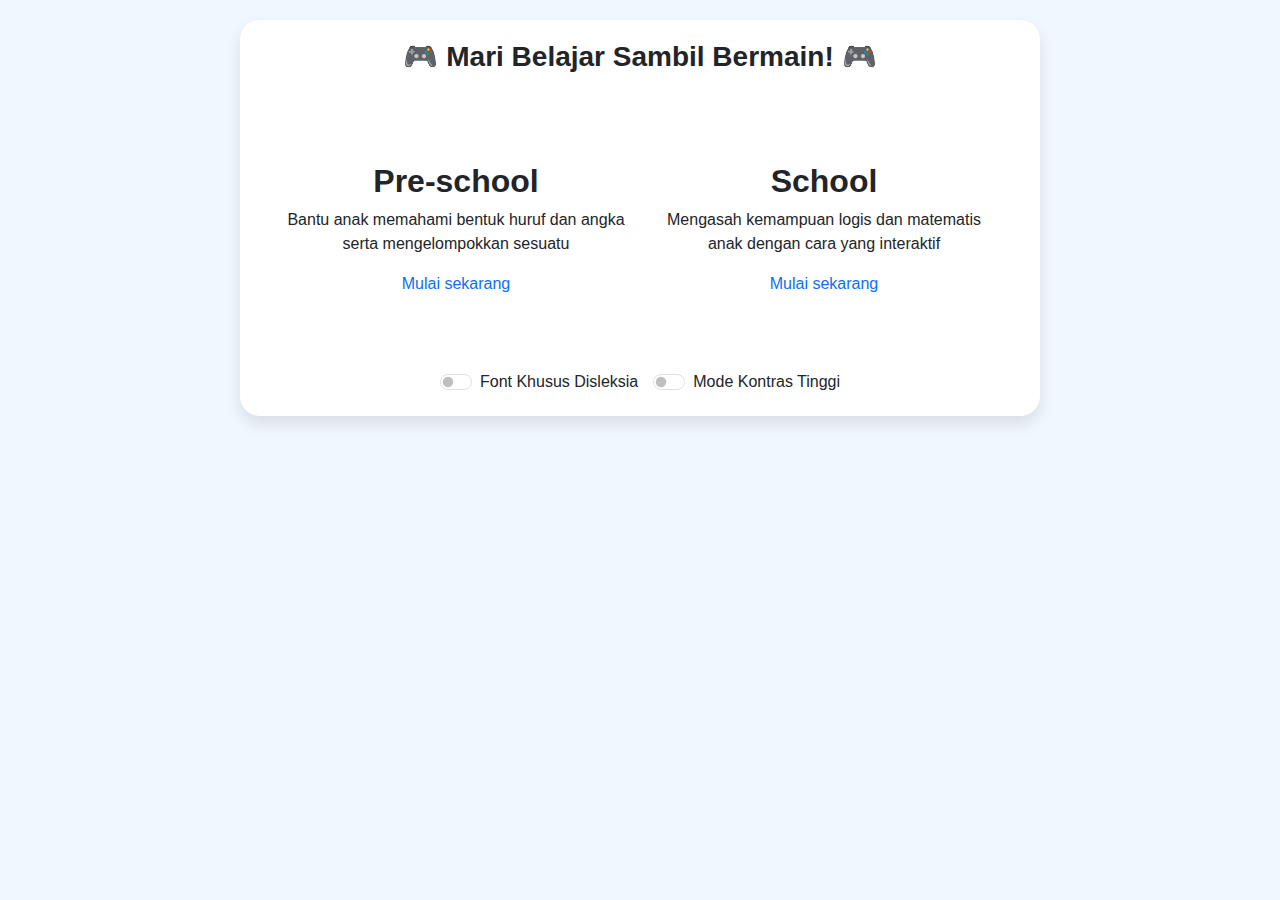
==== index.html @ 3c77245b "init" ====
<!DOCTYPE html>
<html lang="id">

<head>
    <meta charset="UTF-8" />
    <meta name="viewport" content="width=device-width, initial-scale=1.0" />
    <title>Permainan Belajar Anak</title>
    <!-- CSS -->
    <link rel="stylesheet" href="https://cdnjs.cloudflare.com/ajax/libs/bootstrap/5.3.0/css/bootstrap.min.css" />
    <link rel="stylesheet"
        href="https://maxst.icons8.com/vue-static/landings/line-awesome/line-awesome/1.3.0/css/line-awesome.min.css" />
    <link rel="stylesheet" href="app.css" />
    <!-- jQuery -->
    <script src="https://cdnjs.cloudflare.com/ajax/libs/jquery/3.6.0/jquery.min.js"></script>
</head>

<body>
    <div class="container">
        <div class="game-container">
            <h3 class="text-center mb-4">🎮 Mari Belajar Sambil Bermain! 🎮</h3>
            <div class="container px-4 py-3 text-center">
                <div class="row g-4 py-5 row-cols-1 row-cols-sm-2">
                    <div class="feature col">
                        <i class="las la-shapes la-fw la-5x"></i>
                        <h3 class="fs-2">Pre-school</h3>
                        <p>Bantu anak memahami bentuk huruf dan angka serta mengelompokkan sesuatu</p>
                        <a href="early-learning-preschool.html" style="text-decoration: none;">
                            Mulai sekarang <i class="las la-angle-right"></i>
                        </a>
                    </div>
                    <div class="feature col">
                        <i class="las la-chalkboard-teacher la-fw la-5x"></i>
                        <h3 class="fs-2">School</h3>
                        <p>Mengasah kemampuan logis dan matematis anak dengan cara yang interaktif</p>
                        <a href="early-learning-school.html" style="text-decoration: none;">
                            Mulai sekarang <i class="las la-angle-right"></i>
                        </a>
                    </div>
                </div>
            </div>

            <div class="settings-panel">
                <div class="form-check form-switch">
                    <input class="form-check-input" type="checkbox" id="fontToggle" />
                    <label class="form-check-label" for="fontToggle">Font Khusus Disleksia</label>
                </div>
                <div class="form-check form-switch">
                    <input class="form-check-input" type="checkbox" id="contrastToggle" />
                    <label class="form-check-label" for="contrastToggle">Mode Kontras Tinggi</label>
                </div>
            </div>
        </div>
    </div>
</body>

<script src="app.js"></script>

</html>
---- app.css ----
@font-face {
  font-family: "OpenDyslexic";
  src: url("https://cdnjs.cloudflare.com/ajax/libs/open-dyslexic/3.0.3/fonts/OpenDyslexic-Regular.woff")
    format("woff");
  font-style: normal;
  font-weight: normal;
}

body {
  font-family: "Segoe UI", "Roboto", "Helvetica Neue", "Arial", "San Francisco",
    "Noto Sans", sans-serif;
  background-color: #f0f8ff;
  padding: 20px;
  display: flex;
  flex-direction: column;
  min-height: 100vh;
}

.dyslexic-mode {
  font-family: "OpenDyslexic", "Segoe UI", "Roboto", "Helvetica Neue", "Arial",
    sans-serif;
}

h1,
h2,
h3 {
  font-family: "Baloo 2", "Verdana", "Geneva", sans-serif;
  font-weight: 600;
}

.btn-indigo {
  background-color: #432dd7;
  color: #fafafa !important;
}

.btn-indigo:hover {
  background-color: #372aac;
}

.btn-indigo:active {
  background-color: #372aac !important;
}

.btn-purple {
  background-color: #6f42c1;
  color: #fafafa !important;
}

.btn-purple:hover {
  background-color: #59359a;
}

.btn-purple:active {
  background-color: #59359a !important;
}

.btn-fuchsia {
  background-color: #a800b7;
  color: #fafafa !important;
}

.btn-fuchsia:hover {
  background-color: #8a0194;
}

.btn-fuchsia:active {
  background-color: #8a0194 !important;
}

.btn-rose {
  background-color: #a3004c;
  color: #fafafa !important;
}

.btn-rose:hover {
  background-color: #861043;
}

.btn-rose:active {
  background-color: #861043 !important;
}

.game-container {
  max-width: 800px;
  margin: 0 auto;
  background-color: white;
  border-radius: 20px;
  padding: 20px;
  box-shadow: 0 8px 16px rgba(0, 0, 0, 0.1);
}

.game-area {
  height: auto;
  min-height: 350px;
  max-height: 80vh;
  border: 3px solid #6f42c1;
  border-radius: 15px;
  margin: 10px 0;
  padding: 20px;
  display: flex;
  flex-direction: column;
  align-items: center;
  justify-content: space-between;
  position: relative;
  background-color: #fffbef;
  box-sizing: border-box;
  overflow-y: auto;
}

.question-area {
  font-size: 24px;
  text-align: center;
  margin-bottom: 20px;
  line-height: 1.4;
}

.item-display {
  display: flex;
  flex-wrap: wrap;
  justify-content: center;
  margin: 10px 0;
}

.item {
  font-size: 48px;

  text-shadow: 0 0 2px rgba(255, 255, 255, 0.5);
}

.input-area {
  text-align: center;
  margin-top: 20px;
}

.answer-input {
  font-size: 24px;
  width: 300px;
  text-align: center;
  border: 2px solid #6c757d;
  border-radius: 10px;
  padding: 10px;
  font-family: inherit;
  text-transform: uppercase;
  letter-spacing: 0.5em;
  text-indent: 0.25em;
  box-sizing: border-box;
}

.feedback {
  min-height: 60px;
  font-size: 24px;
  text-align: center;
  margin-top: 5px;
  margin-bottom: 5px;
  font-weight: bold;
  display: flex;
  align-items: center;
  justify-content: center;
  width: 100%;
  padding: 5px;
  box-sizing: border-box;
  overflow-wrap: break-word;
  word-break: break-word;
  max-width: 100%;
}

.correct {
  color: #28a745;
}

.incorrect {
  color: #dc3545;
}

.score-display {
  font-size: 18px;
  text-align: right;
  margin: 10px 0;
}

.mode-buttons {
  display: flex;
  justify-content: center;
  gap: 10px;
  margin-bottom: 20px;
  flex-wrap: wrap;
}

.mode-buttons button {
  line-height: 0;
  height: 40px;
}

.next-button {
  display: none;
  margin-top: 15px;
}

.progress-container {
  width: 100%;
  height: 5px;
  background-color: #e9ecef;
  border-radius: 10px;
  margin: 5px 0;
  overflow: hidden;
}

.progress-bar {
  height: 100%;
  background-color: #f6339a;
  transition: width 0.3s ease;
}

.celebration {
  position: absolute;
  font-size: 72px;
  animation: celebrate 1s ease-out;
  opacity: 0;
}

@keyframes celebrate {
  0% {
    transform: scale(0.5);
    opacity: 1;
  }

  50% {
    transform: scale(1.5);
    opacity: 0.8;
  }

  100% {
    transform: scale(2);
    opacity: 0;
  }
}

.level-indicator {
  position: absolute;
  top: 10px;
  right: 20px;
  font-weight: bold;
  color: #6c757d;
}

.settings-panel {
  margin-top: 10px;
  display: flex;
  justify-content: center;
  align-items: center;
  gap: 15px;
  flex-wrap: wrap;
}

.macos .game-container {
  border-radius: 10px;
  box-shadow: 0 2px 10px rgba(0, 0, 0, 0.12);
}

.windows .btn {
  border-radius: 2px;
}

@media (max-width: 576px) {
  .game-area {
    padding: 15px 10px;
    max-height: 85vh;
  }

  .question-area {
    font-size: 20px;
  }

  .item {
    font-size: 36px;
  }

  .mode-buttons {
    flex-direction: column;
    width: 100%;
  }

  .mode-buttons .btn {
    width: 100%;
    margin-bottom: 5px;
  }

  .feedback {
    font-size: 20px;
    min-height: 50px;
  }
}

.high-contrast {
  background-color: #000;
  color: #fff;
}

.high-contrast .game-container {
  background-color: #222;
  color: #fff;
  border: 2px solid #fff;
}

.high-contrast .game-area {
  background-color: #000;
  border-color: #fff;
}

.high-contrast .item {
  color: #fff;
  text-shadow: 0 0 2px #000;
}

.high-contrast .answer-input {
  background-color: #000;
  color: #fff;
  border-color: #fff;
}

.high-contrast a {
  color: #00d3f3;
}

.high-contrast button {
  border-color: #f0f0f0 !important;
}

.high-contrast-number {
  color: #f0f0f0 !important;
  background-color: black !important;
  font-weight: bold !important;
  padding: 5px !important;
  border-radius: 5px !important;
}

.high-contrast .comparison-container .comparison-symbol {
  font-size: 2rem !important;
  font-weight: bold !important;
}

.high-contrast .comparison-container .comparison-group {
  background-color: black !important;
  padding: 10px !important;
}

.comparison-container {
  display: flex;
  align-items: center;
  justify-content: center;
  gap: 10px;
  margin: 10px 0;
  width: 100%;
  position: relative;
}

.comparison-group {
  display: flex;
  flex-wrap: wrap;
  justify-content: center;
  align-items: center;
  gap: 5px;
  min-width: 100px;
  min-height: 60px;
  border: 2px dashed #ccc;
  padding: 15px;
  border-radius: 8px;
  flex: 1;
  max-width: 40%;
}

.comparison-symbol {
  font-size: 24px;
  font-weight: bold;
  color: #333;
  width: 50px;
  height: 50px;
  display: flex;
  align-items: center;
  justify-content: center;
  background-color: #f0f0f0;
  border-radius: 50%;
  border: 2px solid #ccc;
  flex-shrink: 0;
  flex-grow: 0;
  position: relative;
  z-index: 2;
}

.number-item {
  font-size: 36px;
  font-weight: bold;
  color: #333;
  padding: 5px;
  min-width: 60px;
  text-align: center;
  display: flex;
  align-items: center;
  justify-content: center;
}

#comparisonMode {
  background-color: #dc3545;
  border-color: #dc3545;
}

#comparisonMode:hover {
  background-color: #bb2d3b;
  border-color: #bb2d3b;
}

@media (max-width: 576px) {
  .comparison-container {
    flex-wrap: nowrap;
    gap: 10px;
  }

  .comparison-group {
    min-width: 100px;
    padding: 10px;
  }

  .comparison-symbol {
    width: 40px;
    height: 40px;
  }

  .number-item {
    font-size: 28px;
    min-width: 40px;
  }
}
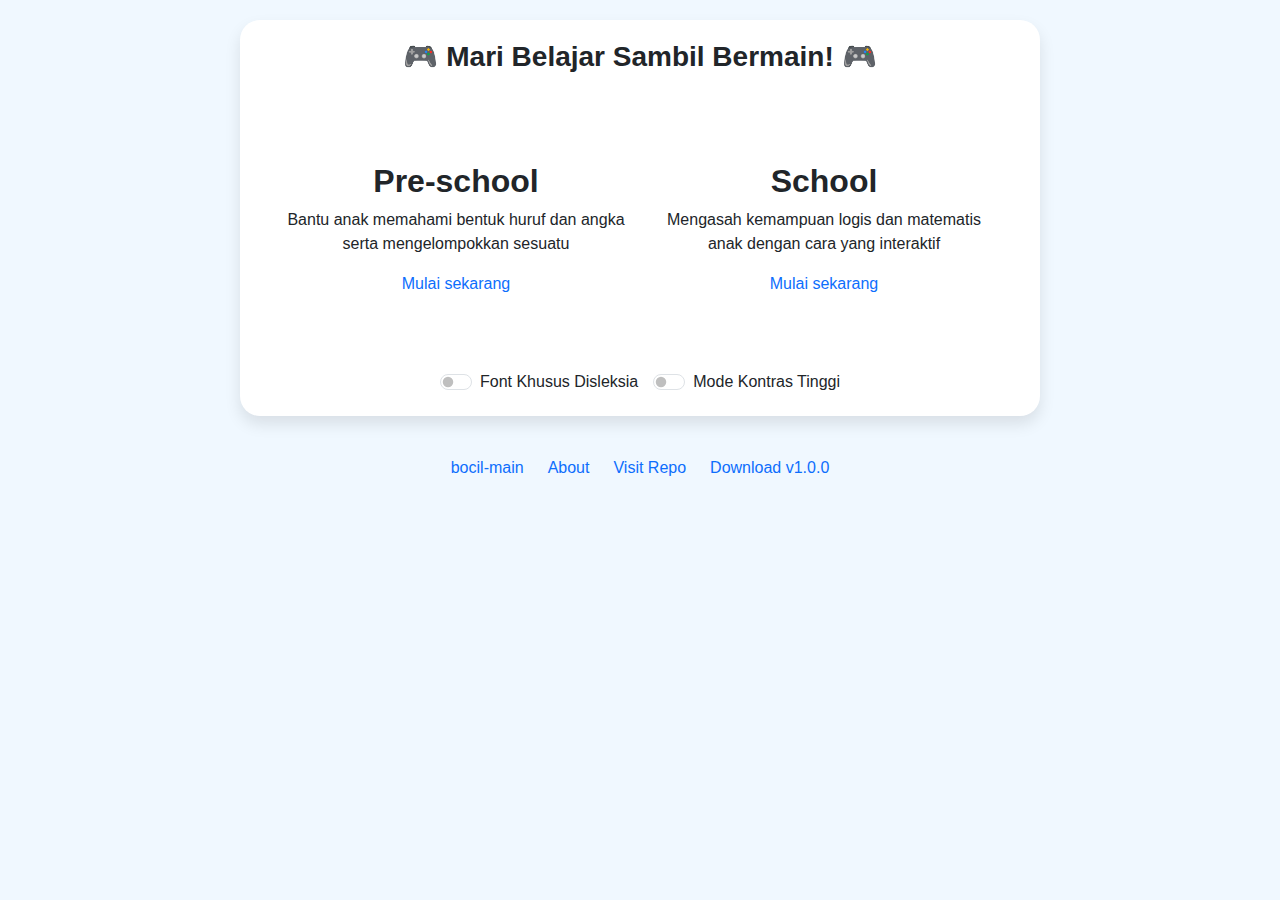
==== commit 0b4b4baf: "move links to footer" ====
--- a/index.html
+++ b/index.html
@@ -51,6 +51,19 @@
             </div>
         </div>
     </div>
+
+    <footer class="py-3 mt-4">
+        <div class="d-flex justify-content-center gap-4">
+            <a href="index.html">bocil-main</a>
+            <a href="about.html">About</a>
+            <a href="https://github.com/far1023/bocil-main" target="_blank" rel="noreferrer">
+                Visit Repo
+            </a>
+            <a href="https://github.com/far1023/bocil-main/releases/tag/v1.0.0" target="_blank" rel="noreferrer">
+                Download v1.0.0
+            </a>
+        </div>
+    </footer>
 </body>
 
 <script src="app.js"></script>
--- a/app.css
+++ b/app.css
@@ -28,13 +28,17 @@
   font-weight: 600;
 }
 
+footer a {
+  text-decoration: none !important;
+}
+
 .btn-indigo {
-  background-color: #432dd7;
+  background-color: #432dd7 !important;
   color: #fafafa !important;
 }
 
 .btn-indigo:hover {
-  background-color: #372aac;
+  background-color: #372aac !important;
 }
 
 .btn-indigo:active {
@@ -42,12 +46,12 @@
 }
 
 .btn-purple {
-  background-color: #6f42c1;
+  background-color: #6f42c1 !important;
   color: #fafafa !important;
 }
 
 .btn-purple:hover {
-  background-color: #59359a;
+  background-color: #59359a !important;
 }
 
 .btn-purple:active {
@@ -55,12 +59,12 @@
 }
 
 .btn-fuchsia {
-  background-color: #a800b7;
+  background-color: #a800b7 !important;
   color: #fafafa !important;
 }
 
 .btn-fuchsia:hover {
-  background-color: #8a0194;
+  background-color: #8a0194 !important;
 }
 
 .btn-fuchsia:active {
@@ -68,12 +72,12 @@
 }
 
 .btn-rose {
-  background-color: #a3004c;
+  background-color: #a3004c !important;
   color: #fafafa !important;
 }
 
 .btn-rose:hover {
-  background-color: #861043;
+  background-color: #861043 !important;
 }
 
 .btn-rose:active {
@@ -430,3 +434,20 @@
     min-width: 40px;
   }
 }
+
+::-webkit-scrollbar {
+  height: 10px;
+  width: 10px;
+}
+
+::-webkit-scrollbar-track {
+  background: #1a1a1a;
+}
+
+::-webkit-scrollbar-thumb {
+  background: #2f2f2f;
+}
+
+::-webkit-scrollbar-thumb:hover {
+  background: #2f2f2f;
+}
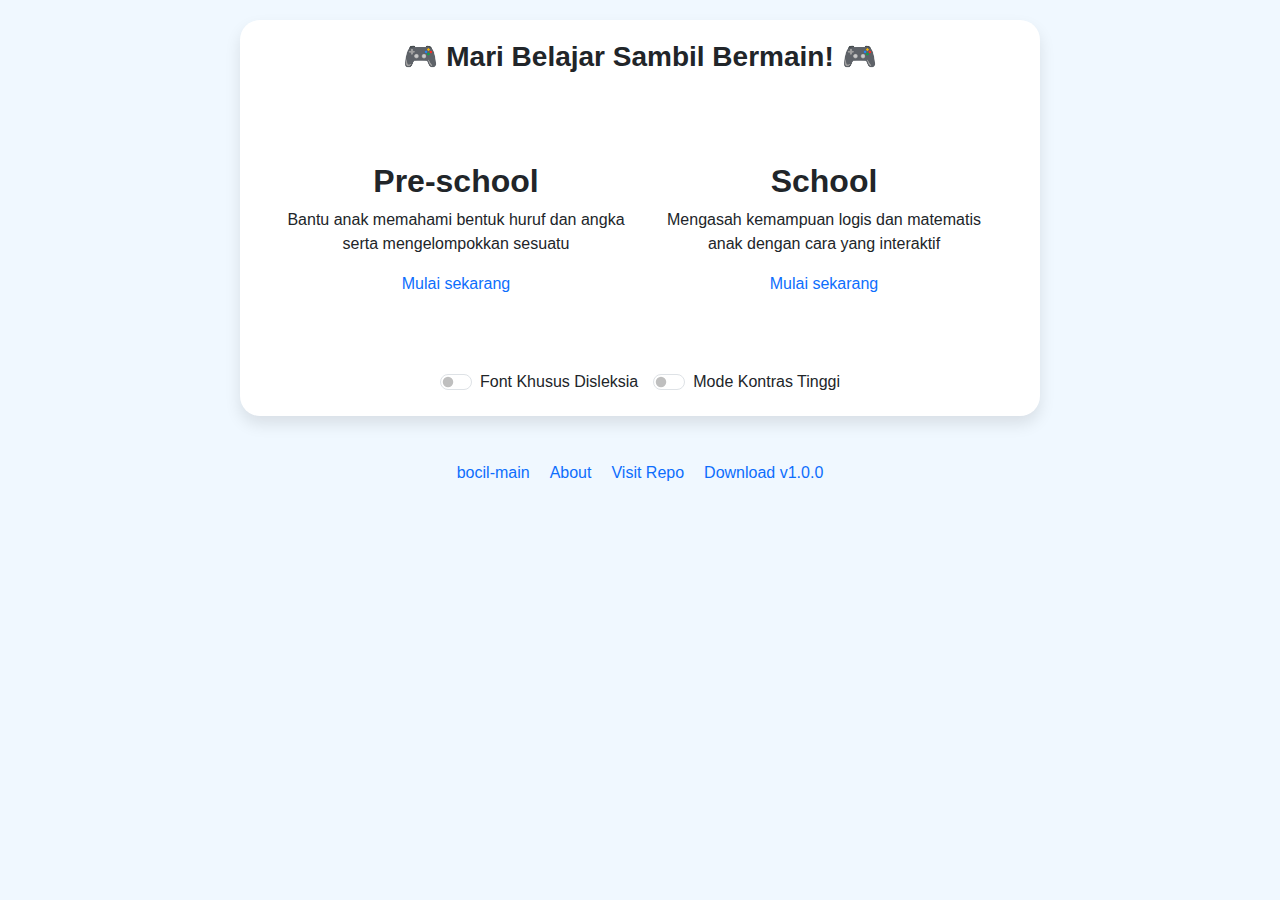
==== commit 2d7effc6: "modify the footer" ====
--- a/index.html
+++ b/index.html
@@ -52,18 +52,7 @@
         </div>
     </div>
 
-    <footer class="py-3 mt-4">
-        <div class="d-flex justify-content-center gap-4">
-            <a href="index.html">bocil-main</a>
-            <a href="about.html">About</a>
-            <a href="https://github.com/far1023/bocil-main" target="_blank" rel="noreferrer">
-                Visit Repo
-            </a>
-            <a href="https://github.com/far1023/bocil-main/releases/tag/v1.0.0" target="_blank" rel="noreferrer">
-                Download v1.0.0
-            </a>
-        </div>
-    </footer>
+    <footer class="py-3 mt-4"></footer>
 </body>
 
 <script src="app.js"></script>
--- a/app.css
+++ b/app.css
@@ -28,8 +28,15 @@
   font-weight: 600;
 }
 
+footer div {
+  display: flex;
+  flex-wrap: wrap;
+  justify-content: center;
+}
+
 footer a {
   text-decoration: none !important;
+  margin: 5px 10px;
 }
 
 .btn-indigo {
